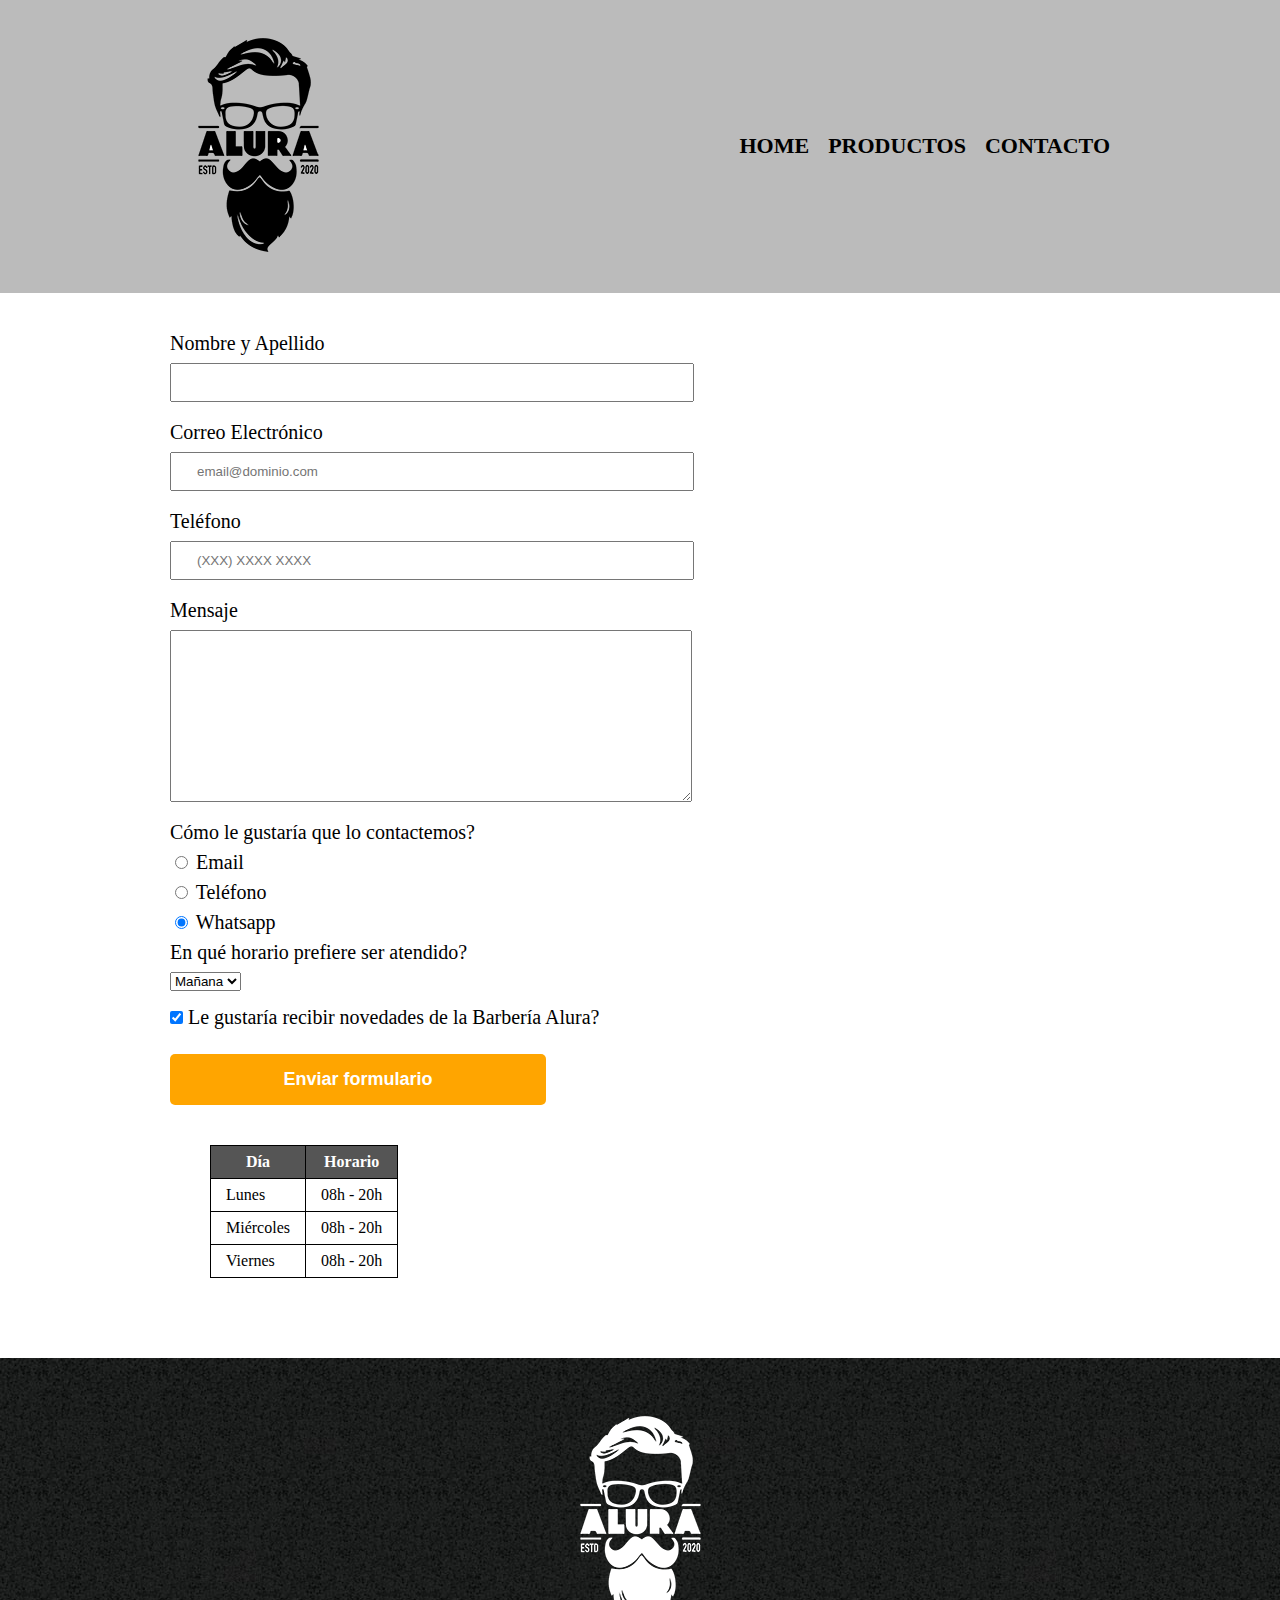
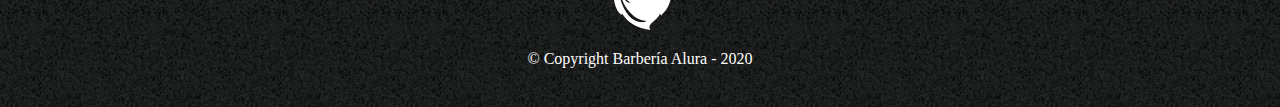
==== contacto.html @ 4909014a "Contact, products and home page made" ====
<!DOCTYPE html>
<html lang="en">
	<head>
		<meta charset="UTF-8" />
		<meta http-equiv="X-UA-Compatible" content="IE=edge" />
		<meta name="viewport" content="width=device-width, initial-scale=1.0" />
		<title>Contacto</title>
		<link rel="stylesheet" href="reset.css/reset.css" />
		<link rel="stylesheet" href="styles.css" />
	</head>
	<body>
		<header>
			<div class="caja">
				<h1><img src="imagenes/logo.png" /></h1>

				<nav>
					<ul>
						<li><a href="index.html">Home</a></li>
						<li><a href="productos.html">Productos</a></li>
						<li><a href="contacto.html">Contacto</a></li>
					</ul>
				</nav>
			</div>
		</header>

		<main>
			<form action="">
				<!-- El placeholder del input es lo que le da el texto de ejemplo al recuadro, la palabra required nos hace que el navegador nos obligue a llenar el campo en caso de estar vacío -->
				<label for="nombreApellido">Nombre y Apellido</label>
				<input type="text" id="nombreApellido" class="inputA" required />

				<label for="correo">Correo Electrónico</label>
				<input
					type="email"
					id="correo"
					class="inputA"
					required
					placeholder="email@dominio.com"
				/>

				<label for="telefono">Teléfono</label>
				<input
					type="tel"
					id="telefono"
					class="inputA"
					required
					placeholder="(XXX) XXXX XXXX"
				/>

				<label for="mensaje">Mensaje</label>
				<textarea
					id="mensaje"
					cols="70"
					rows="10"
					class="inputA"
					required
				></textarea>

				<fieldset>
					<legend>Cómo le gustaría que lo contactemos?</legend>

					<label for="rcorreo">
						<input type="radio" name="contacto" id="rcorreo" value="correo" />
						Email
					</label>

					<label for="rtelefono">
						<input
							type="radio"
							name="contacto"
							id="rtelefono"
							value="telefono"
						/>
						Teléfono
					</label>

					<label for="rwhatsapp">
						<input
							type="radio"
							name="contacto"
							id="rwhatsapp"
							value="whatsapp"
							checked
						/>
						Whatsapp
					</label>
				</fieldset>

				<fieldset>
					<legend>En qué horario prefiere ser atendido?</legend>

					<select name="" id="">
						<option value="">Mañana</option>
						<option value="">Tarde</option>
						<option value="">Noche</option>
					</select>
				</fieldset>

				<label for="">
					<input type="checkbox" class="checkbox" id="" checked />
					Le gustaría recibir novedades de la Barbería Alura?
				</label>

				<input type="submit" value="Enviar formulario" class="enviar" />
			</form>

			<table>
				<thead>
					<tr>
						<!-- con esta linea activamos la primera fila -->
						<th>Día</th>
						<!-- con esta linea activamos la primera columna de la primera fila -->
						<th>Horario</th>
						<!-- con esta la segunda columna de la primera fila -->
					</tr>
				</thead>

				<tbody>
					<tr>
						<!-- segunda fila -->
						<td>Lunes</td>
						<!-- primera columna segunda fila -->
						<td>08h - 20h</td>
					</tr>

					<tr>
						<!-- tercera fila -->
						<td>Miércoles</td>
						<td>08h - 20h</td>
					</tr>

					<tr>
						<!-- cuarta fila -->
						<td>Viernes</td>
						<td>08h - 20h</td>
					</tr>
				</tbody>
			</table>
		</main>

		<footer>
			<img src="imagenes/logo-blanco.png" />
			<p class="copyright">&copy; Copyright Barbería Alura - 2020</p>
		</footer>
	</body>
</html>
---- styles.css ----
header {
	background-color: #bbbbbb;
	padding: 20px 0;
}

.caja {
	width: 940px;
	position: relative;
	margin: 0 auto;
}

nav {
	position: absolute;
	top: 115px;
	right: 0;
}

nav li {
	display: inline;
	margin: 0 0 0 15px;
}

nav a {
	text-transform: uppercase;
	color: #000;
	font-weight: bold;
	font-size: 22px;
	text-decoration: none;
}

nav a:hover {
	color: #c78c19;
	text-decoration: underline;
}
/*Aquí terminan los estilos del header y empiezan los de los productos*/
.tarjetas {
	width: 940px;
	margin: 0 auto;
	padding: 50px;
}

.tarjetas li {
	display: inline-block;
	text-align: center;
	width: 30%;
	vertical-align: top;
	margin: 0 1.5%;
	padding: 30px 20px;
	box-sizing: border-box;
	border: 2px solid #000;
	border-radius: 10px;
}

.tarjetas li:hover {
	border: 2px solid #c78c19;
}

.tarjetas li:hover h2 {
	font-size: 33px;
}

.tarjetas li:active {
	border-color: #088c19;
}

.tarjetas h2 {
	font-size: 30px;
	font-weight: bold;
}

.descripcion {
	font-size: 18px;
}

.precio {
	font-size: 20px;
	font-weight: bold;
	margin-top: 10px;
}

footer {
	text-align: center;
	background: url(imagenes/bg.jpg);
	color: #fff;
	padding: 40px;
}

.copy {
	font-size: 13px;
	margin: 20px;
}

main {
	width: 940px;
	margin: 0 auto;
	padding: 40px 0;
}

form label,
form legend {
	display: block;
	font-size: 20px;
	margin: 0 0 10px;
}

.inputA {
	display: block;
	margin: 0 0 20px;
	padding: 10px 25px;
	width: 50%;
}

.checkbox {
	margin: 20px 0;
}

.enviar {
	width: 40%;
	padding: 15px 0;
	font-size: 18px;
	font-weight: bold;
	color: white;
	background-color: orange;
	border: none;
	border-radius: 5px;
	transition: 1s all;
	cursor: pointer;
}

.enviar:hover {
	background-color: darkorange;
	transform: scale(1.2);
	/* esta propiedad ayuda a aumentar o disminuir la escala o tamaño del objeto */
}

table {
	margin: 40px 40px;
}

thead {
	background: #555;
	color: white;
	font-weight: bold;
}

td,
th {
	border: 1px solid #000;
	padding: 8px 15px;
}
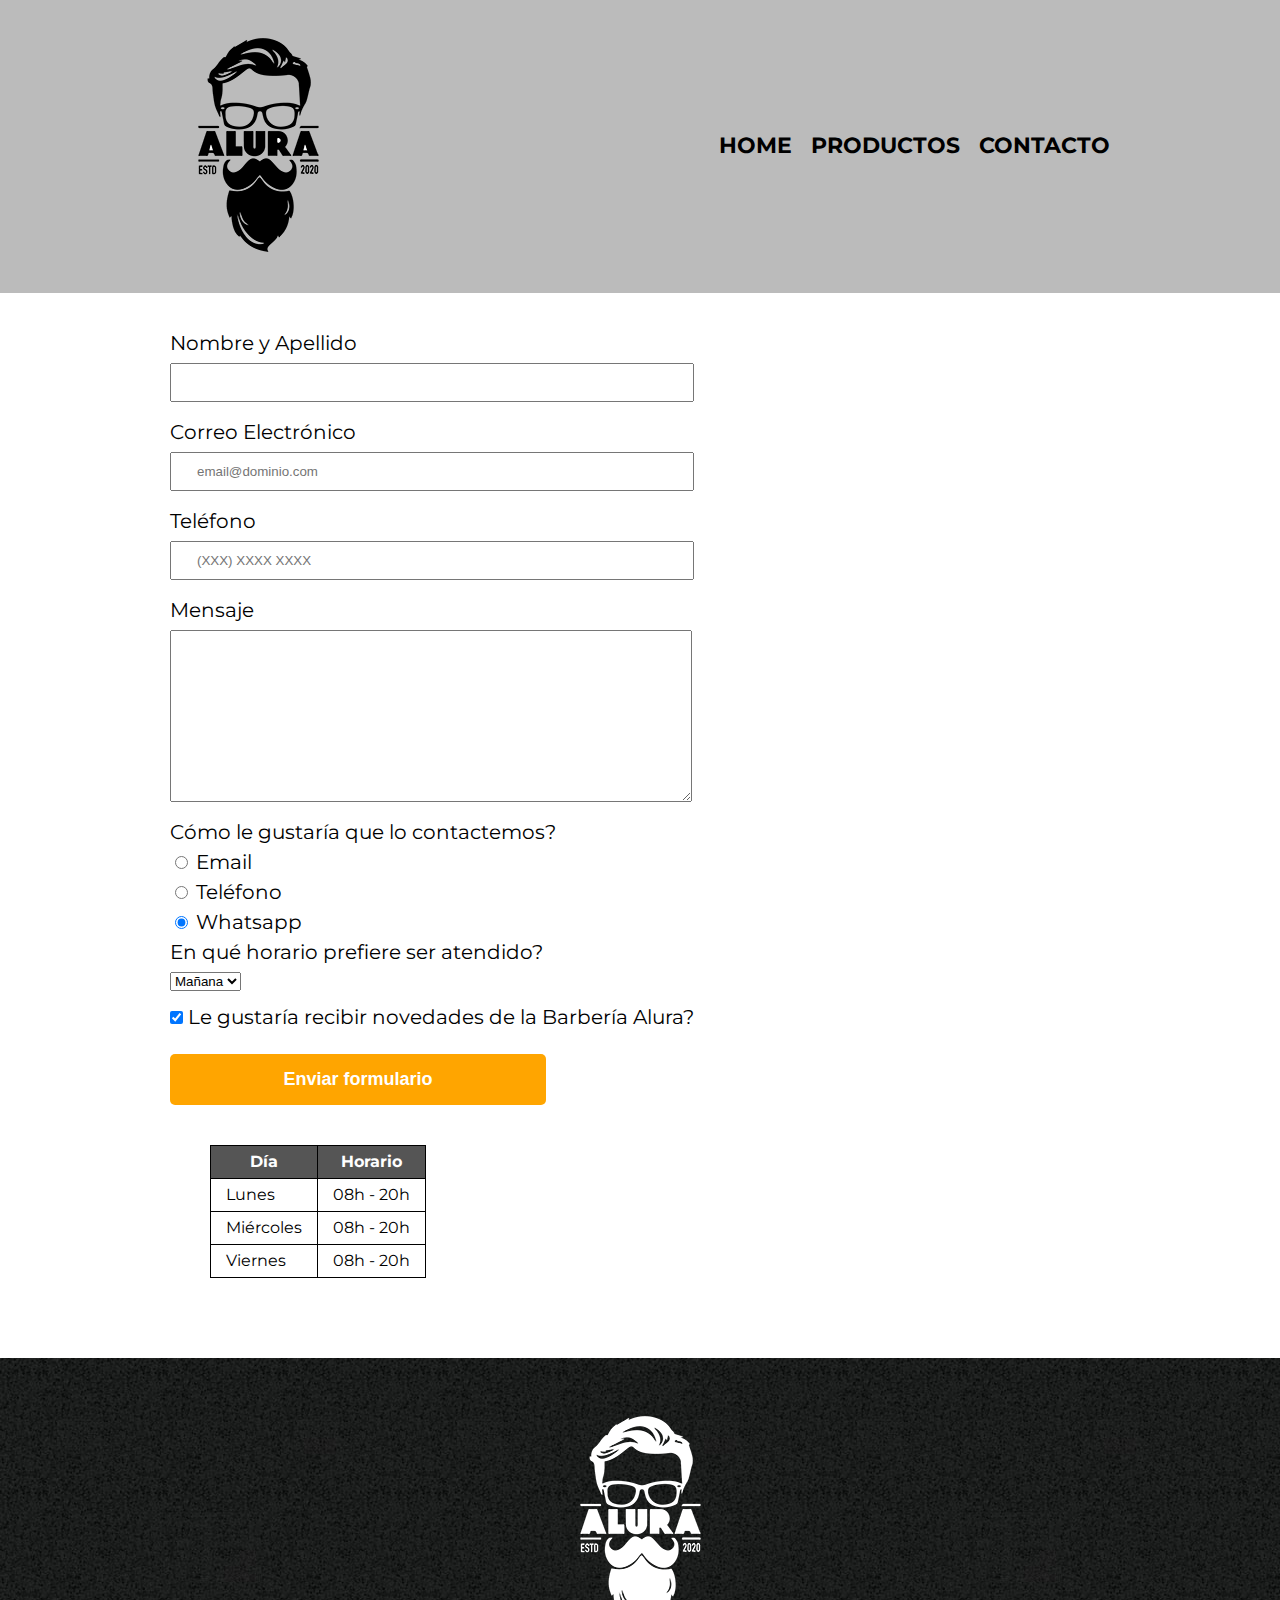
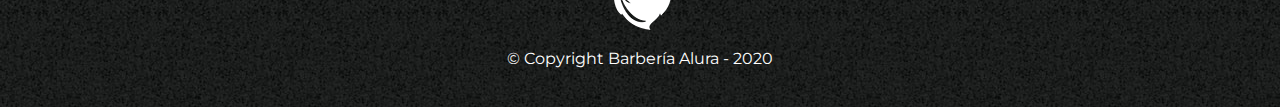
==== commit e2b29f41: "html y css convergen, adicion de mapa" ====
--- a/contacto.html
+++ b/contacto.html
@@ -7,6 +7,10 @@
 		<title>Contacto</title>
 		<link rel="stylesheet" href="reset.css/reset.css" />
 		<link rel="stylesheet" href="styles.css" />
+		<link
+			href="https://fonts.googleapis.com/css2?family=Montserrat:wght@200&display=swap"
+			rel="stylesheet"
+		/>
 	</head>
 	<body>
 		<header>
--- a/styles.css
+++ b/styles.css
@@ -1,3 +1,7 @@
+body {
+	font-family: "Montserrat", sans-serif;
+}
+
 header {
 	background-color: #bbbbbb;
 	padding: 20px 0;
@@ -148,3 +152,36 @@
 	border: 1px solid #000;
 	padding: 8px 15px;
 }
+
+.banner {
+	width: 100%;
+}
+
+.tituloPrincipal {
+	text-align: center;
+	font-size: 2em;
+	margin: 0 0 1em;
+	clear: left;
+}
+
+.principal p {
+	margin: 0 0 1em;
+}
+
+.principal strong {
+	font-weight: bold;
+}
+
+.principal em {
+	font-style: italic;
+}
+
+.utensilios {
+	width: 120px;
+	float: left;
+	margin: 0 20px 20px 0;
+}
+
+.imgdif {
+	width: 60%;
+}
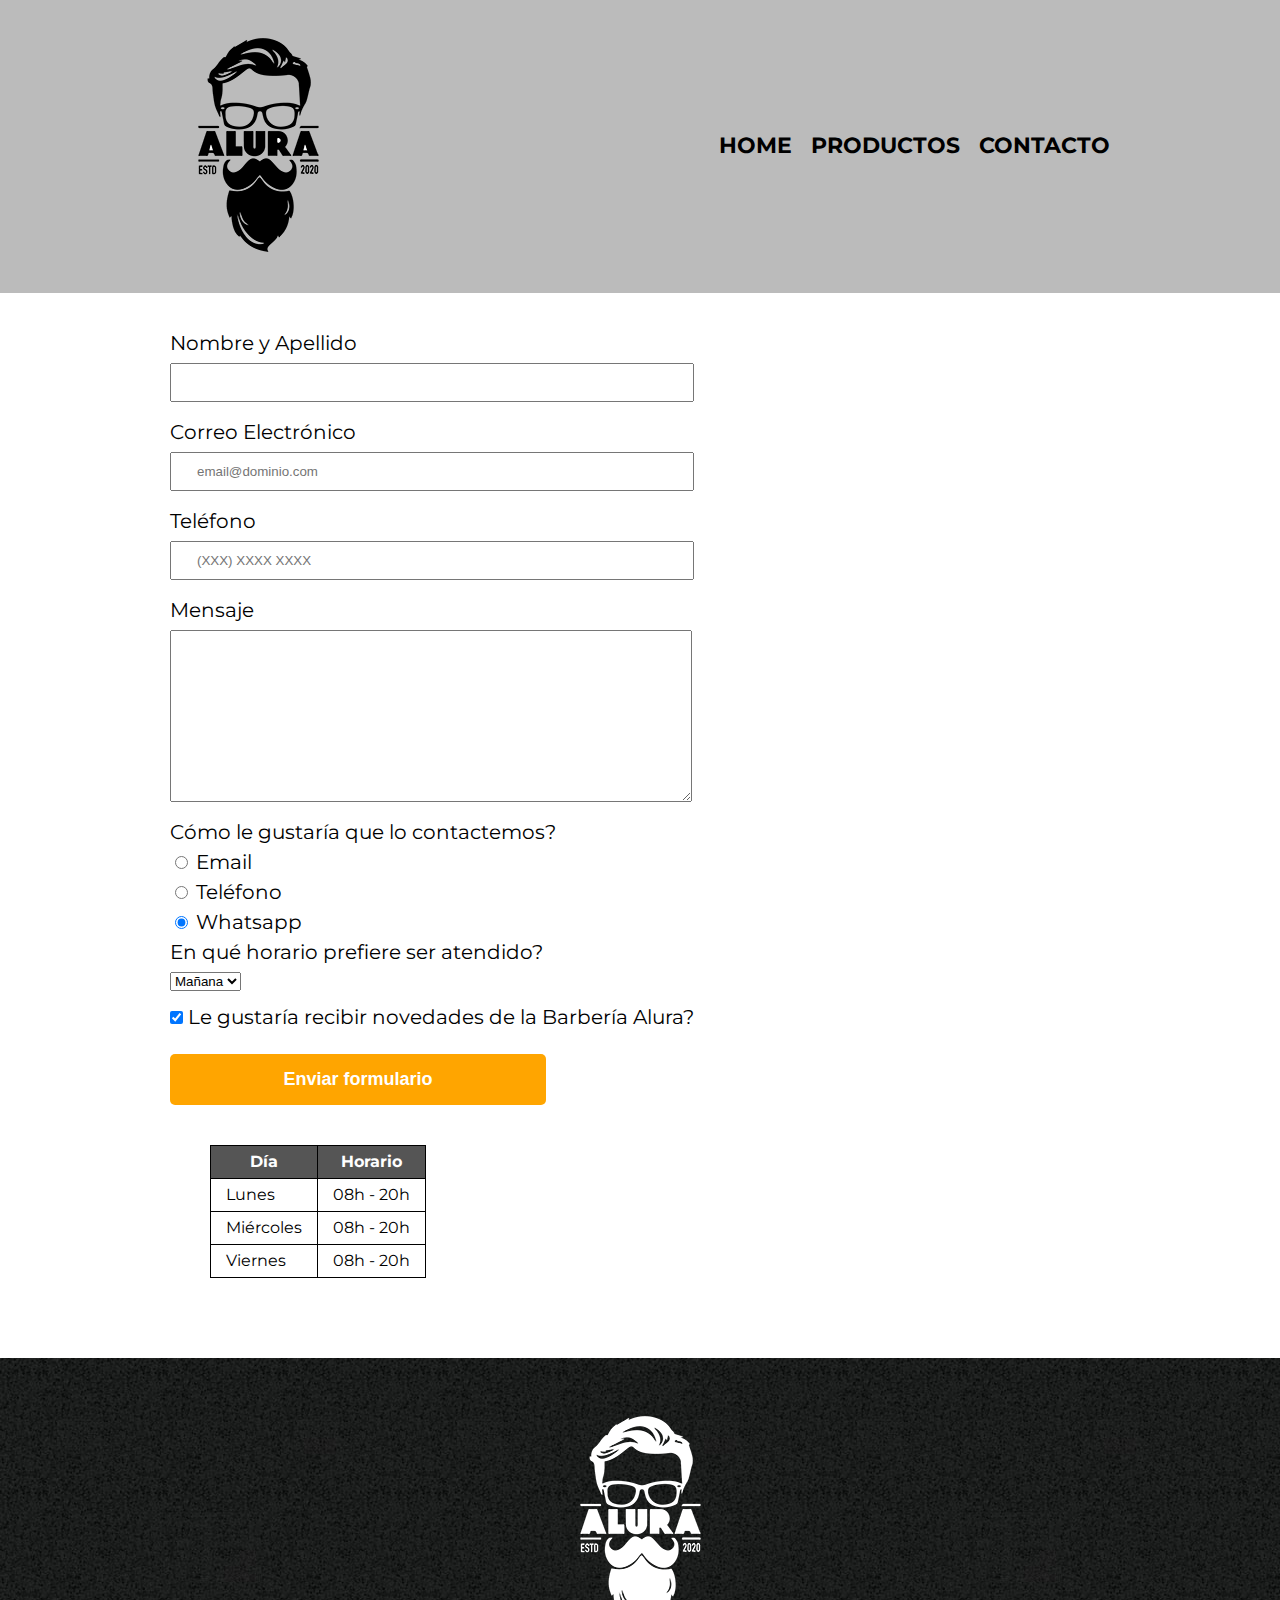
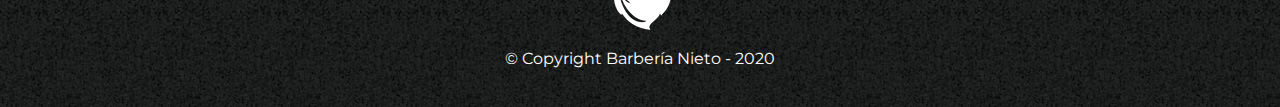
==== commit 9738920d: "Personalización" ====
--- a/contacto.html
+++ b/contacto.html
@@ -28,123 +28,126 @@
 		</header>
 
 		<main>
-			<form action="">
-				<!-- El placeholder del input es lo que le da el texto de ejemplo al recuadro, la palabra required nos hace que el navegador nos obligue a llenar el campo en caso de estar vacío -->
-				<label for="nombreApellido">Nombre y Apellido</label>
-				<input type="text" id="nombreApellido" class="inputA" required />
+			<div class="contenedor">
+				<form action="">
+					<!-- El placeholder del input es lo que le da el texto de ejemplo al recuadro, la palabra required nos hace que el navegador nos obligue a llenar el campo en caso de estar vacío -->
+					<label for="nombreApellido">Nombre y Apellido</label>
+					<input type="text" id="nombreApellido" class="inputA" required />
+				
+					<label for="correo">Correo Electrónico</label>
+					<input
+						type="email"
+						id="correo"
+						class="inputA"
+						required
+						placeholder="email@dominio.com"
+					/>
+				
+					<label for="telefono">Teléfono</label>
+					<input
+						type="tel"
+						id="telefono"
+						class="inputA"
+						required
+						placeholder="(XXX) XXXX XXXX"
+					/>
+				
+					<label for="mensaje">Mensaje</label>
+					<textarea
+						id="mensaje"
+						cols="70"
+						rows="10"
+						class="inputA"
+						required
+					></textarea>
+				
+					<fieldset>
+						<legend>Cómo le gustaría que lo contactemos?</legend>
+				
+						<label for="rcorreo">
+							<input type="radio" name="contacto" id="rcorreo" value="correo" />
+							Email
+						</label>
+				
+						<label for="rtelefono">
+							<input
+								type="radio"
+								name="contacto"
+								id="rtelefono"
+								value="telefono"
+							/>
+							Teléfono
+						</label>
+				
+						<label for="rwhatsapp">
+							<input
+								type="radio"
+								name="contacto"
+								id="rwhatsapp"
+								value="whatsapp"
+								checked
+							/>
+							Whatsapp
+						</label>
+					</fieldset>
+				
+					<fieldset>
+						<legend>En qué horario prefiere ser atendido?</legend>
+				
+						<select name="" id="">
+							<option value="">Mañana</option>
+							<option value="">Tarde</option>
+							<option value="">Noche</option>
+						</select>
+					</fieldset>
+				
+					<label for="">
+						<input type="checkbox" class="checkbox" id="" checked />
+						Le gustaría recibir novedades de la Barbería Alura?
+					</label>
+				
+					<input type="submit" value="Enviar formulario" class="enviar" />
+				</form>
+				
+				<table>
+					<thead>
+						<tr>
+							<!-- con esta linea activamos la primera fila -->
+							<th>Día</th>
+							<!-- con esta linea activamos la primera columna de la primera fila -->
+							<th>Horario</th>
+							<!-- con esta la segunda columna de la primera fila -->
+						</tr>
+					</thead>
+				
+					<tbody>
+						<tr>
+							<!-- segunda fila -->
+							<td>Lunes</td>
+							<!-- primera columna segunda fila -->
+							<td>08h - 20h</td>
+						</tr>
+				
+						<tr>
+							<!-- tercera fila -->
+							<td>Miércoles</td>
+							<td>08h - 20h</td>
+						</tr>
+				
+						<tr>
+							<!-- cuarta fila -->
+							<td>Viernes</td>
+							<td>08h - 20h</td>
+						</tr>
+					</tbody>
+				</table>
+			</div>
 
-				<label for="correo">Correo Electrónico</label>
-				<input
-					type="email"
-					id="correo"
-					class="inputA"
-					required
-					placeholder="email@dominio.com"
-				/>
-
-				<label for="telefono">Teléfono</label>
-				<input
-					type="tel"
-					id="telefono"
-					class="inputA"
-					required
-					placeholder="(XXX) XXXX XXXX"
-				/>
-
-				<label for="mensaje">Mensaje</label>
-				<textarea
-					id="mensaje"
-					cols="70"
-					rows="10"
-					class="inputA"
-					required
-				></textarea>
-
-				<fieldset>
-					<legend>Cómo le gustaría que lo contactemos?</legend>
-
-					<label for="rcorreo">
-						<input type="radio" name="contacto" id="rcorreo" value="correo" />
-						Email
-					</label>
-
-					<label for="rtelefono">
-						<input
-							type="radio"
-							name="contacto"
-							id="rtelefono"
-							value="telefono"
-						/>
-						Teléfono
-					</label>
-
-					<label for="rwhatsapp">
-						<input
-							type="radio"
-							name="contacto"
-							id="rwhatsapp"
-							value="whatsapp"
-							checked
-						/>
-						Whatsapp
-					</label>
-				</fieldset>
-
-				<fieldset>
-					<legend>En qué horario prefiere ser atendido?</legend>
-
-					<select name="" id="">
-						<option value="">Mañana</option>
-						<option value="">Tarde</option>
-						<option value="">Noche</option>
-					</select>
-				</fieldset>
-
-				<label for="">
-					<input type="checkbox" class="checkbox" id="" checked />
-					Le gustaría recibir novedades de la Barbería Alura?
-				</label>
-
-				<input type="submit" value="Enviar formulario" class="enviar" />
-			</form>
-
-			<table>
-				<thead>
-					<tr>
-						<!-- con esta linea activamos la primera fila -->
-						<th>Día</th>
-						<!-- con esta linea activamos la primera columna de la primera fila -->
-						<th>Horario</th>
-						<!-- con esta la segunda columna de la primera fila -->
-					</tr>
-				</thead>
-
-				<tbody>
-					<tr>
-						<!-- segunda fila -->
-						<td>Lunes</td>
-						<!-- primera columna segunda fila -->
-						<td>08h - 20h</td>
-					</tr>
-
-					<tr>
-						<!-- tercera fila -->
-						<td>Miércoles</td>
-						<td>08h - 20h</td>
-					</tr>
-
-					<tr>
-						<!-- cuarta fila -->
-						<td>Viernes</td>
-						<td>08h - 20h</td>
-					</tr>
-				</tbody>
-			</table>
 		</main>
 
 		<footer>
 			<img src="imagenes/logo-blanco.png" />
-			<p class="copyright">&copy; Copyright Barbería Alura - 2020</p>
+			<p class="copyright">&copy; Copyright Barbería Nieto - 2020</p>
 		</footer>
 	</body>
 </html>
--- a/styles.css
+++ b/styles.css
@@ -36,6 +36,7 @@
 	color: #c78c19;
 	text-decoration: underline;
 }
+
 /*Aquí terminan los estilos del header y empiezan los de los productos*/
 .tarjetas {
 	width: 940px;
@@ -94,12 +95,6 @@
 	margin: 20px;
 }
 
-main {
-	width: 940px;
-	margin: 0 auto;
-	padding: 40px 0;
-}
-
 form label,
 form legend {
 	display: block;
@@ -157,6 +152,12 @@
 	width: 100%;
 }
 
+.principal {
+	padding: 3em 0;
+	width: 940px;
+	margin: 0 auto;
+}
+
 .tituloPrincipal {
 	text-align: center;
 	font-size: 2em;
@@ -180,8 +181,71 @@
 	width: 120px;
 	float: left;
 	margin: 0 20px 20px 0;
+	width: calc((100% / 3) - 10px);
+}
+
+/* Aqui se aplica el gradiente */
+.mapa {
+	padding: 3em 0;
+	background: linear-gradient(white, #888888);
+}
+
+.mapa p {
+	margin: 0 0 2em;
+	text-align: center;
+}
+
+.contenedor-mapa {
+	width: 940px;
+	margin: 0 auto;
+}
+
+.diferenciales {
+	padding: 3em 0;
+	background: #888888;
+}
+
+.centradoPrimero {
+	width: 640px;
+	margin: 0 auto 40px;
+}
+
+.lista {
+	width: 40%;
+	display: inline-block;
+	vertical-align: top;
+}
+
+.items {
+	line-height: 1.5;
+}
+
+.items:first-of-type {
+	font-weight: bold;
+}
+
+.items::before {
+	content: "💈";
 }
 
 .imgdif {
 	width: 60%;
-}
+	box-shadow: 10px 10px 30px 8px #000;
+}
+
+.imgdif:hover {
+	opacity: 0.4;
+}
+
+.video {
+	width: 560px;
+	margin: 1em auto;
+	padding: 40px 0 0;
+}
+
+/* Para reparar la página de contacto */
+.contenedor {
+	width: 940px;
+	margin: 0 auto;
+	padding: 40px 0;
+}
